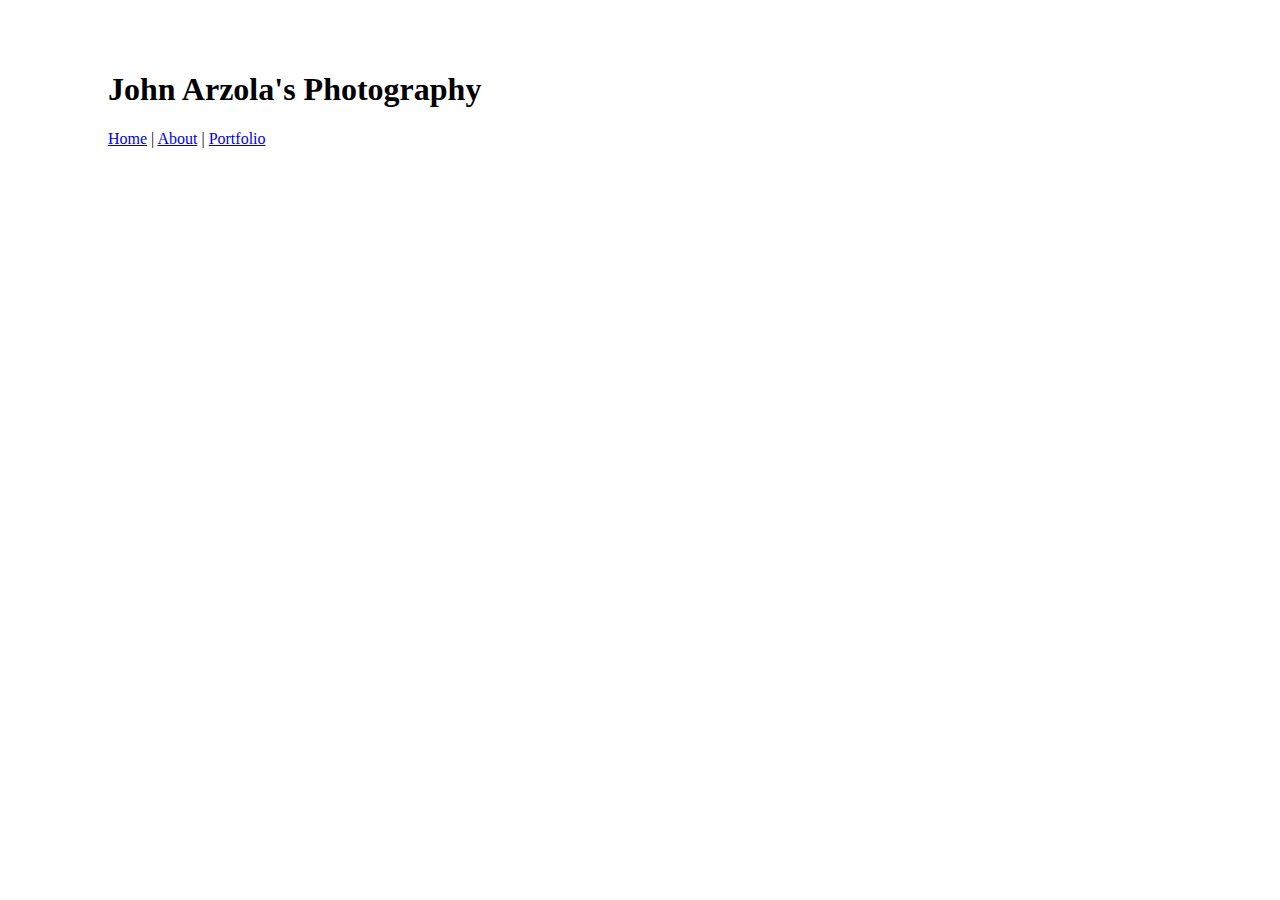
==== Assignment 5-1/about.html @ 61bdbef3 "Added information on the example, and about page" ====
<!DOCTYPE html>
<html lang="en">
  <head>
    <meta charset="UTF-8" />
    <meta http-equiv="X-UA-Compatible" content="IE=edge" />
    <meta name="viewport" content="width=device-width, initial-scale=1.0" />
    <title>About John</title>

    <!-- link to the CSS sylesheet -->
    <link rel="stylesheet" href="/Assignment 5-1/style.css" />
  </head>
  <body>
    <h1>John Arzola's Photography</h1>

    <!-- navigation links -->
    <nav>
      <a href="index.html">Home</a> | <a href="about.html">About</a> |
      <a href="example.html">Portfolio</a>
    </nav>
  </body>
</html>
---- Assignment 5-1/style.css ----
html {
  width: 1000px;
  margin: 50px 100px 100px 100px;
}
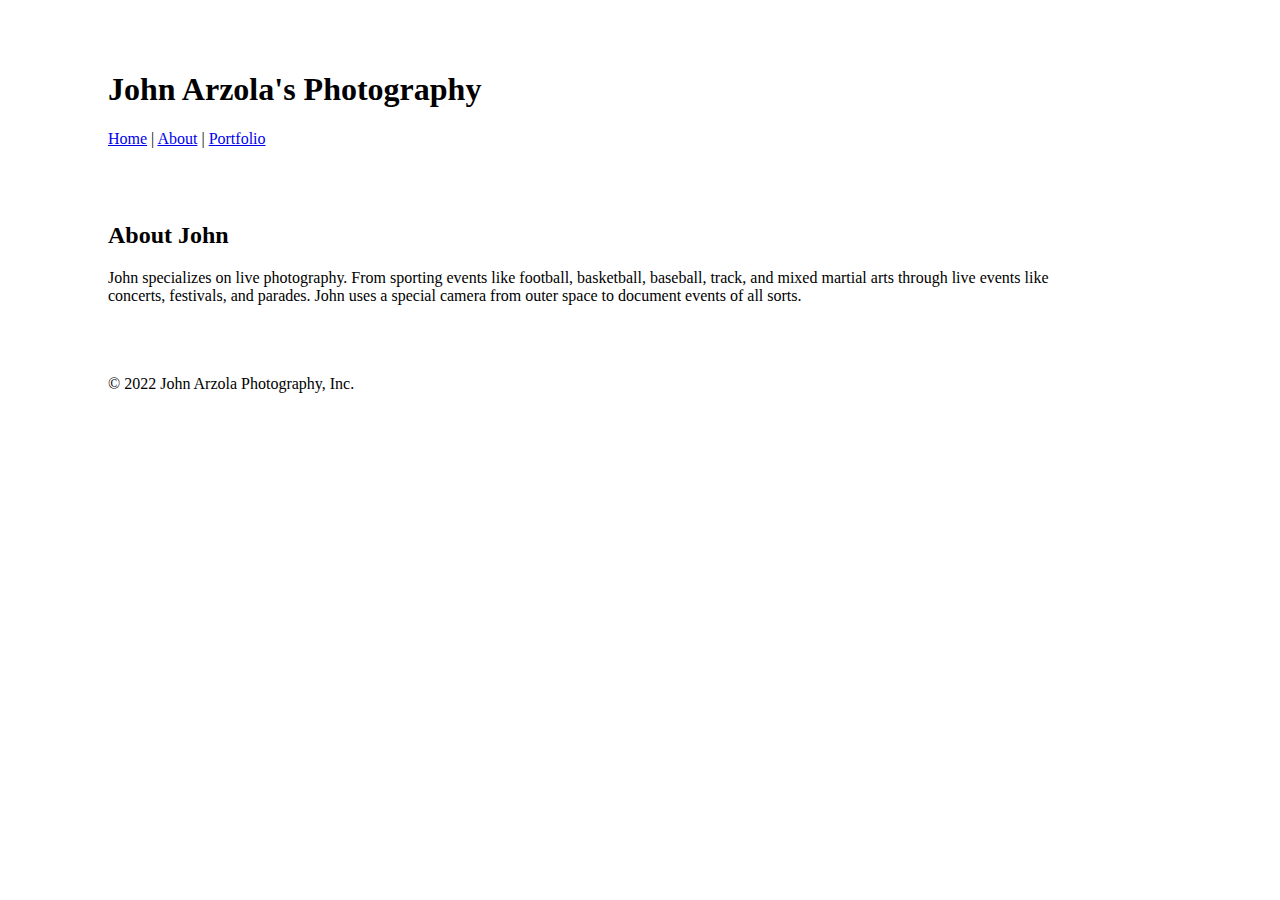
==== commit 49d83649: "added more information in the about page" ====
--- a/Assignment 5-1/about.html
+++ b/Assignment 5-1/about.html
@@ -17,5 +17,20 @@
       <a href="index.html">Home</a> | <a href="about.html">About</a> |
       <a href="example.html">Portfolio</a>
     </nav>
+    <br /><br /><br />
+
+    <section>
+      <h2>About John</h2>
+      <p>
+        John specializes on live photography. From sporting events like
+        football, basketball, baseball, track, and mixed martial arts through
+        live events like concerts, festivals, and parades. John uses a special
+        camera from outer space to document events of all sorts.
+      </p>
+    </section>
+    <!-- white space -->
+    <br /><br /><br />
+
+    <footer>&copy; 2022 John Arzola Photography, Inc.</footer>
   </body>
 </html>
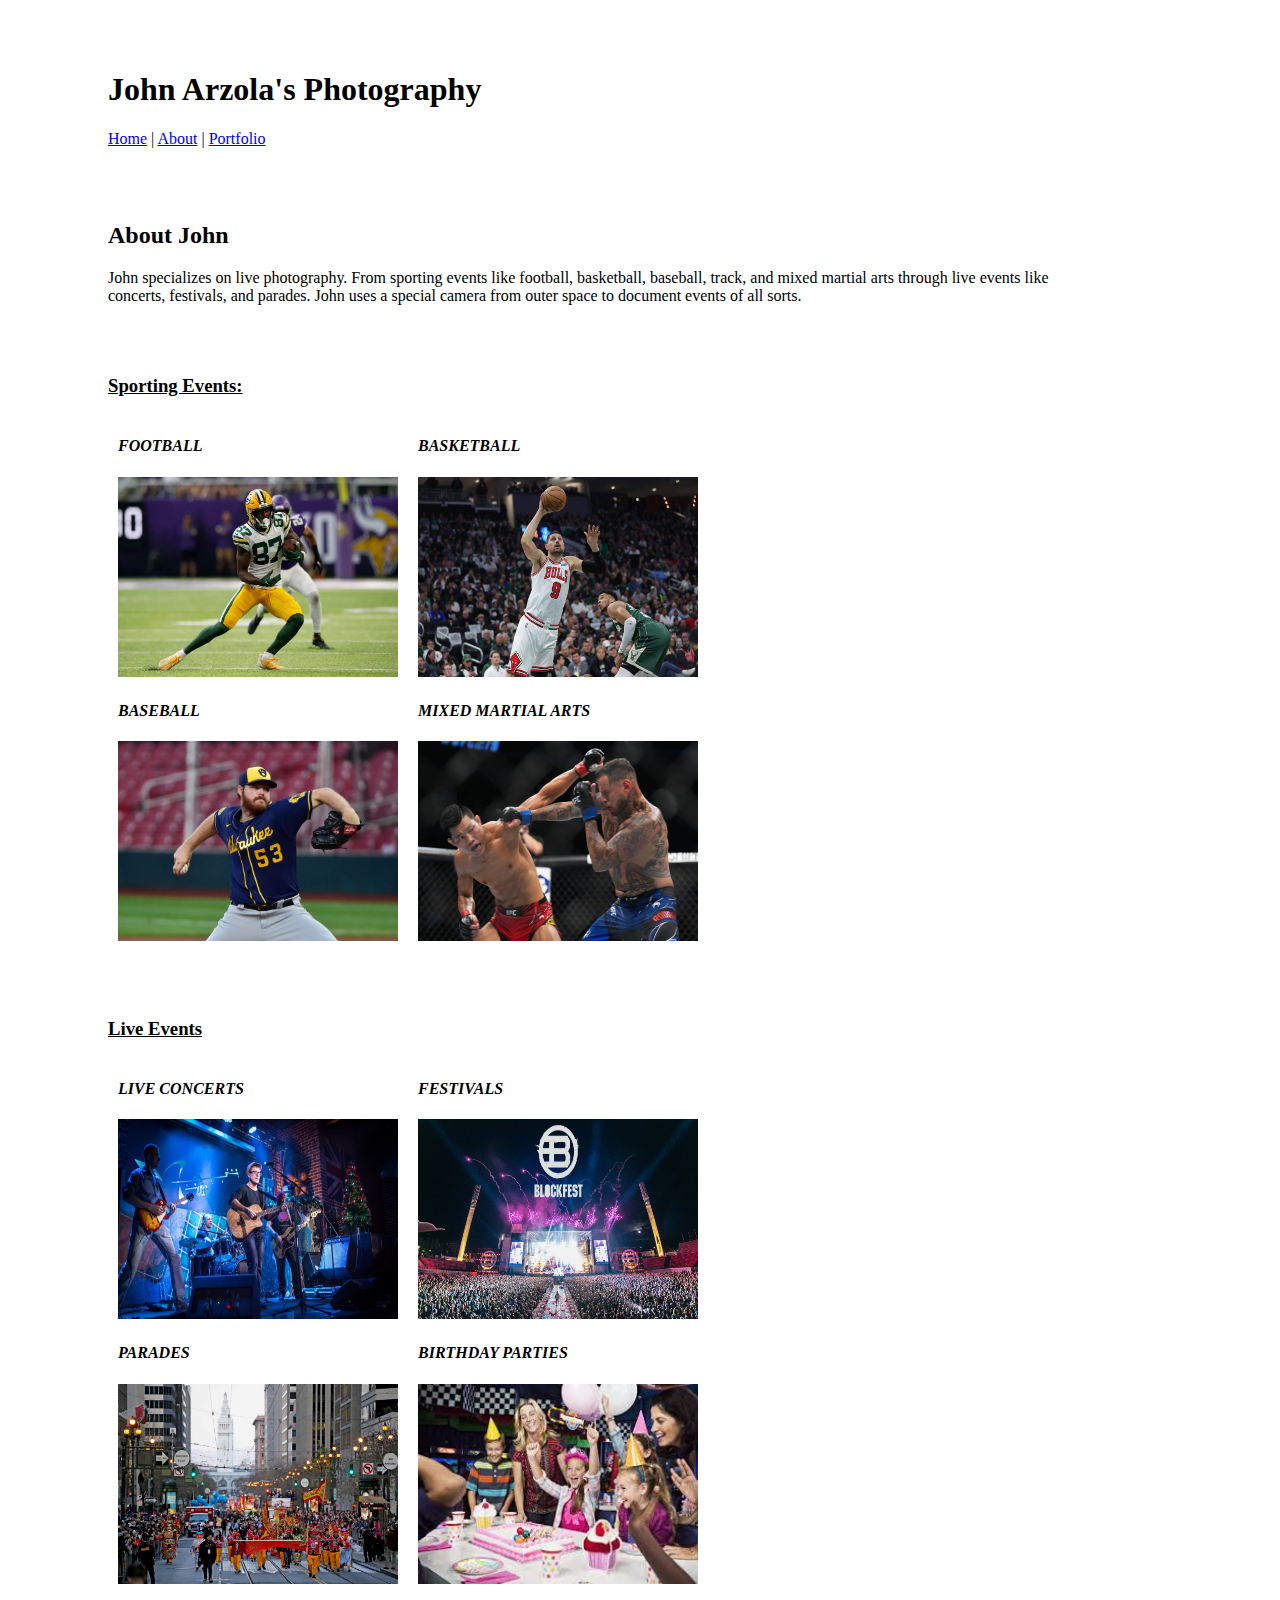
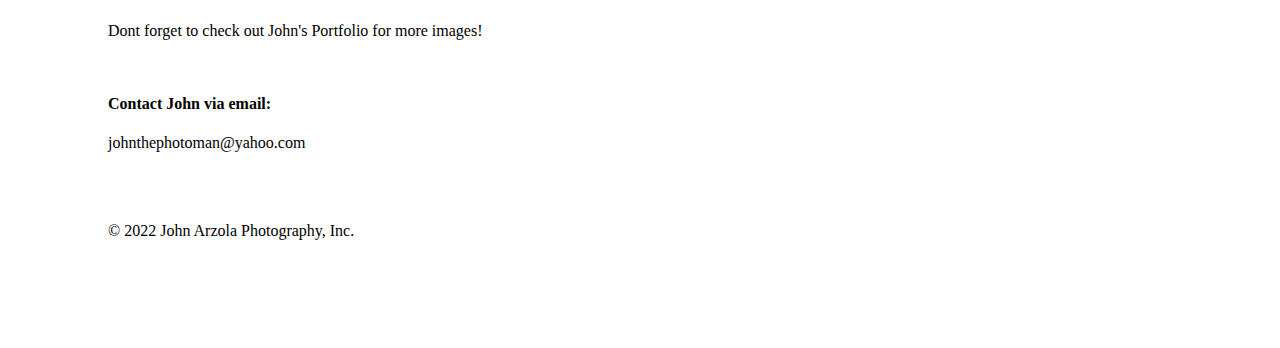
==== commit 5aa47464: "worked on adding images" ====
--- a/Assignment 5-1/about.html
+++ b/Assignment 5-1/about.html
@@ -17,8 +17,11 @@
       <a href="index.html">Home</a> | <a href="about.html">About</a> |
       <a href="example.html">Portfolio</a>
     </nav>
+
+    <!-- white space -->
     <br /><br /><br />
 
+    <!-- about John section -->
     <section>
       <h2>About John</h2>
       <p>
@@ -28,7 +31,105 @@
         camera from outer space to document events of all sorts.
       </p>
     </section>
+
     <!-- white space -->
+    <br /><br />
+
+    <!-- Sporting events images -->
+    <h3>Sporting Events:</h3>
+
+    <div class="container">
+      <div>
+        <h4><em>FOOTBALL</em></h4>
+        <img
+          src="/Assignment 5-1/img/img2.webp"
+          alt="Greenbay packer player running the ball in a play"
+          width="280px"
+          height="200px"
+        />
+      </div>
+      <div>
+        <h4><em>BASKETBALL</em></h4>
+        <img
+          src="/Assignment 5-1/img/img3.jpg"
+          alt="Chicago bulls player doing a lay up "
+          width="280px"
+          height="200px"
+        />
+      </div>
+      <div>
+        <h4><em>BASEBALL</em></h4>
+        <img
+          src="/Assignment 5-1/img/img4.jpeg"
+          alt="Milwaukee brewers pitcher pitching the ball"
+          width="280px"
+          height="200px"
+        />
+      </div>
+      <div>
+        <h4><em>MIXED MARTIAL ARTS</em></h4>
+        <img
+          src="/Assignment 5-1/img/img5.jpg"
+          alt="2 fighters boxing"
+          width="280px"
+          height="200px"
+        />
+      </div>
+    </div>
+
+    <br /><br /><br />
+
+    <!-- Live event section -->
+
+    <h3>Live Events</h3>
+
+    <div class="container">
+      <div>
+        <h4><em>LIVE CONCERTS</em></h4>
+        <img
+          src="/Assignment 5-1/img/img6.jpg"
+          alt="photo of a band playing live on stage"
+          width="280px"
+          height="200px"
+        />
+      </div>
+      <div>
+        <h4><em>FESTIVALS</em></h4>
+        <img
+          src="/Assignment 5-1/img/img7.jpg"
+          alt="photo of block fest's stage with audience "
+          width="280px"
+          height="200px"
+        />
+      </div>
+      <div>
+        <h4><em>PARADES</em></h4>
+        <img
+          src="/Assignment 5-1/img/img8.jpg"
+          alt="Photo of parade entertainers marching down the street"
+          width="280px"
+          height="200px"
+        />
+      </div>
+      <div>
+        <h4><em>BIRTHDAY PARTIES</em></h4>
+        <img
+          src="/Assignment 5-1/img/img9.jpg"
+          alt="photo of a family enjoying a birthday party"
+          width="280px"
+          height="200px"
+        />
+      </div>
+    </div>
+    <!-- white space -->
+    <br />
+
+    <p>Dont forget to check out John's Portfolio for more images!</p>
+    <br />
+
+    <h4>Contact John via email:</h4>
+    <p>johnthephotoman@yahoo.com</p>
+
     <br /><br /><br />
 
     <footer>&copy; 2022 John Arzola Photography, Inc.</footer>
--- a/Assignment 5-1/style.css
+++ b/Assignment 5-1/style.css
@@ -2,3 +2,14 @@
   width: 1000px;
   margin: 50px 100px 100px 100px;
 }
+
+h3 {
+  text-decoration: underline;
+}
+
+.container {
+  display: grid;
+  grid-template-columns: 300px 300px;
+  grid-template-rows: 1fr 1fr;
+  justify-items: center;
+}
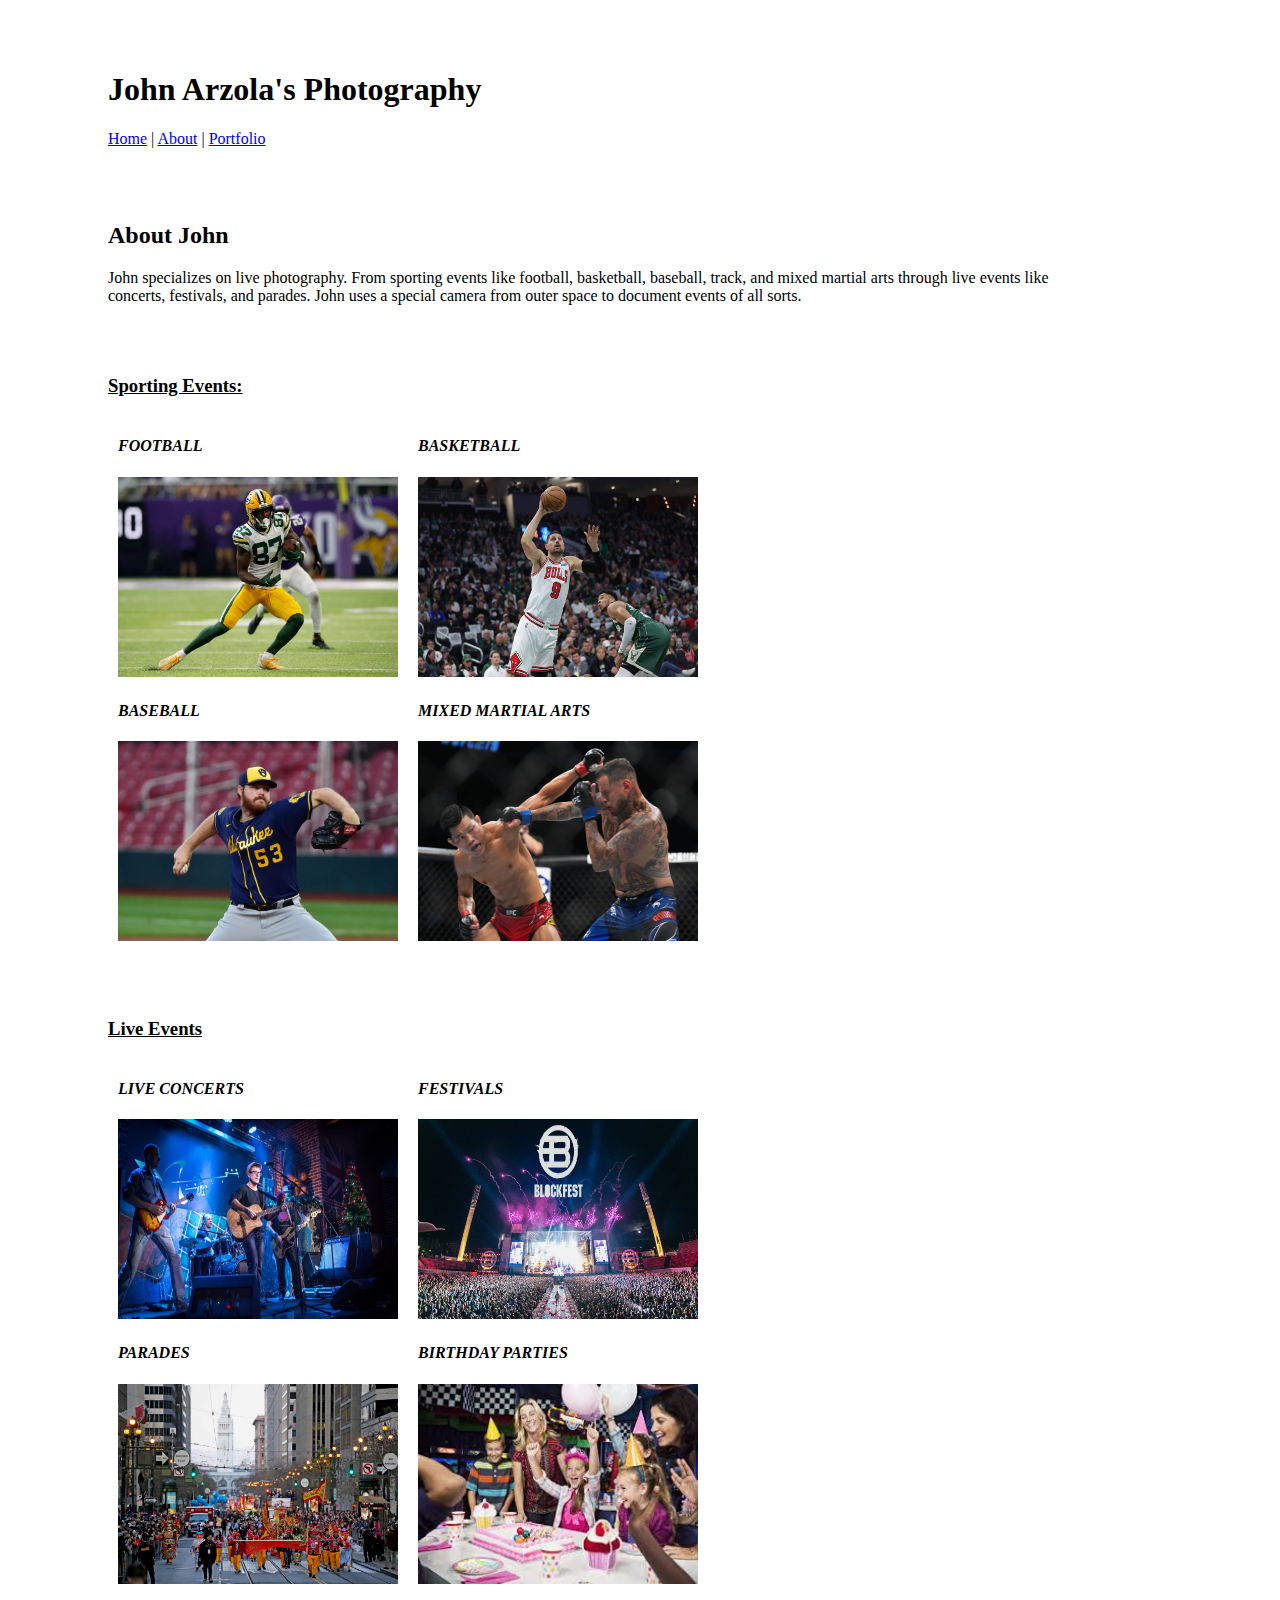
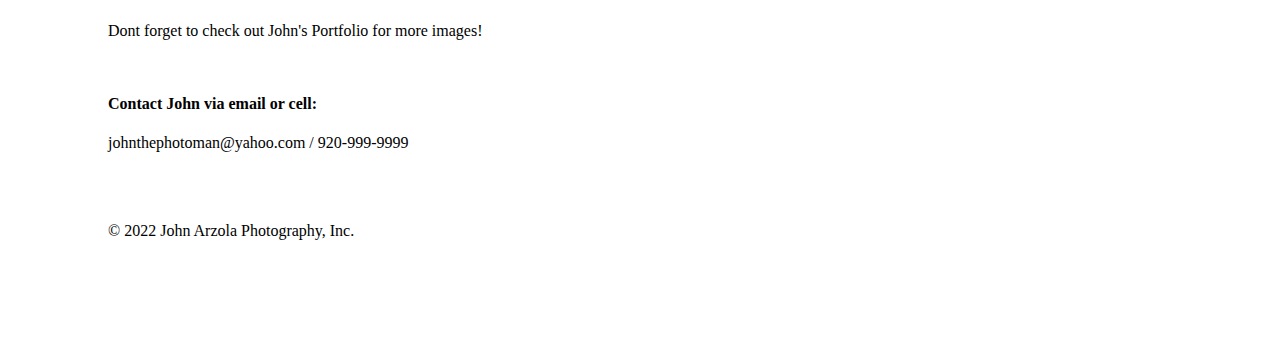
==== commit 1ee7e90e: "added a phone number on the contact list" ====
--- a/Assignment 5-1/about.html
+++ b/Assignment 5-1/about.html
@@ -127,8 +127,8 @@
     <p>Dont forget to check out John's Portfolio for more images!</p>
     <br />
 
-    <h4>Contact John via email:</h4>
-    <p>johnthephotoman@yahoo.com</p>
+    <h4>Contact John via email or cell:</h4>
+    <p>johnthephotoman@yahoo.com / 920-999-9999</p>
 
     <br /><br /><br />
 
